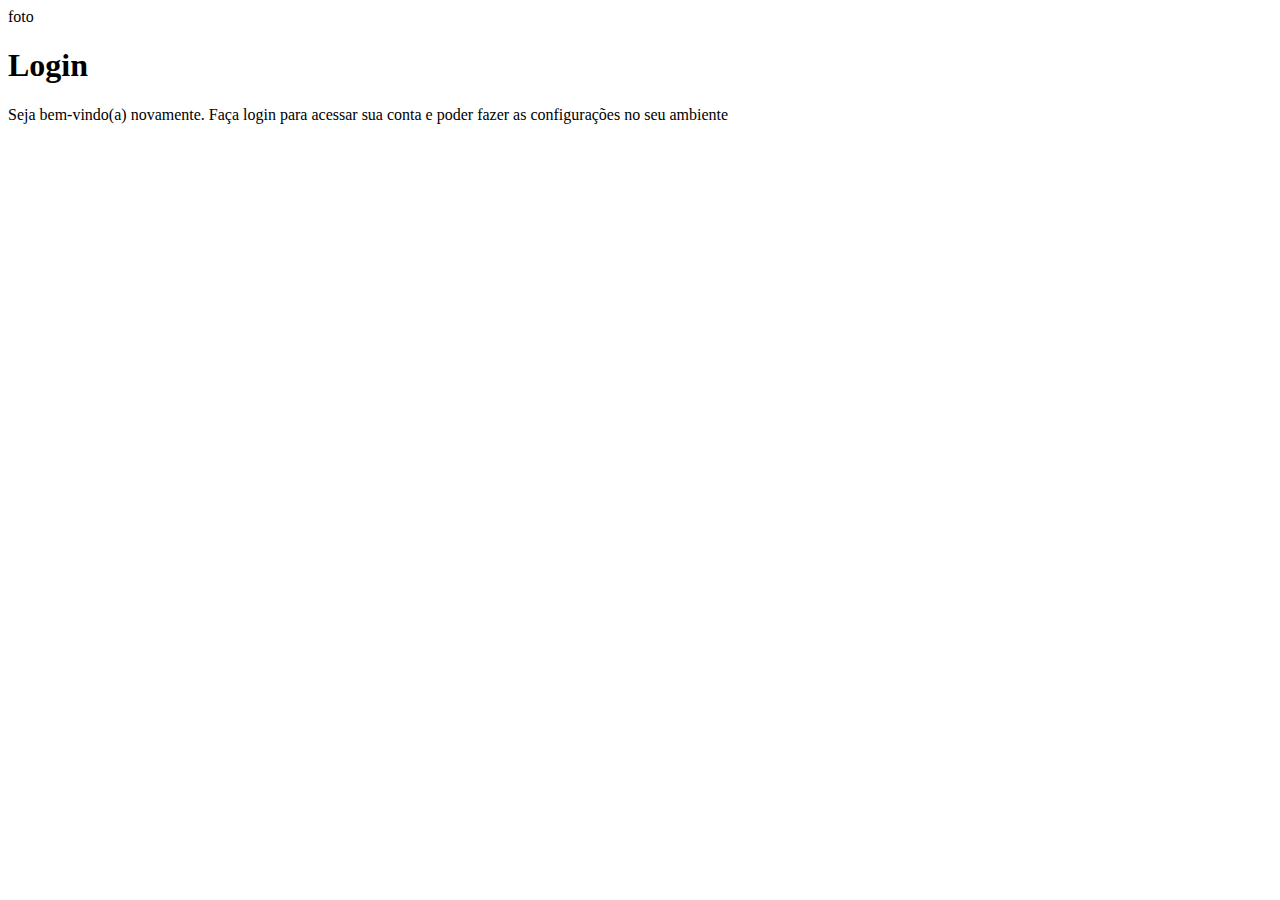
==== index.html @ b75f89b6 "criada estrutura para projeto login" ====
<!DOCTYPE html>
<html lang="pt-br">
<head>
    <meta charset="UTF-8">
    <meta http-equiv="X-UA-Compatible" content="IE=edge">
    <meta name="viewport" content="width=device-width, initial-scale=1.0">
    <title>Login</title>
    <link rel="stylesheet" href="estilos/style.css">
</head>
<body>
    <main>
        <section>
            <div id="login">
                foto
            </div>
            <div id="formulario">
                <h1>Login</h1>
                <p>Seja bem-vindo(a) novamente. Faça login para acessar sua conta e poder fazer as configurações no seu ambiente</p>
                <form action="login.php" method="post">
                    
                </form>
            </div>

        </section>
    </main>
    
</body>
</html>
---- estilos/style.css ----
@charset "UTF-8";

/*Paleta de cores

verde: #49a09d
lilás: #5f2c82

*/
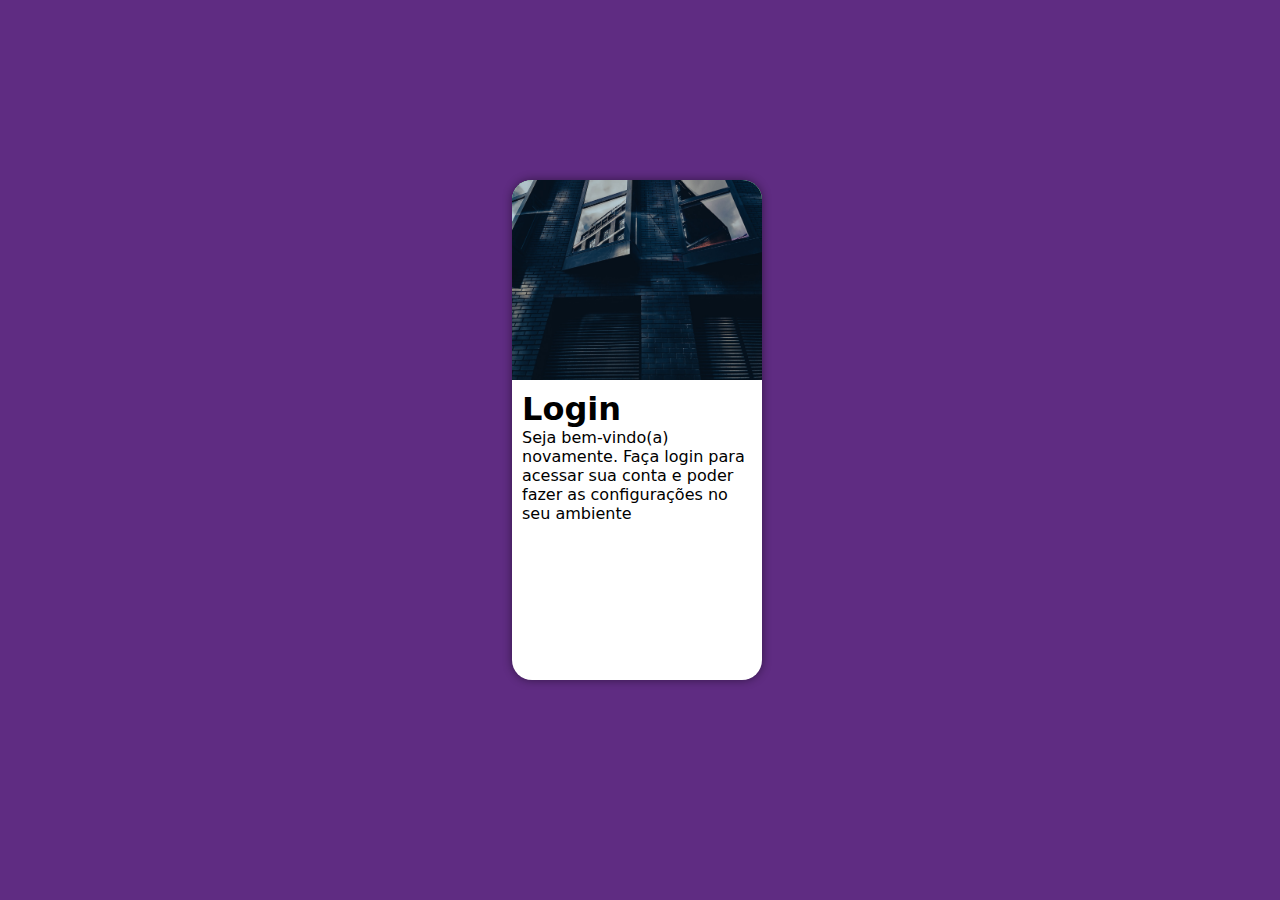
==== commit 95333e0f: "tela de login" ====
--- a/index.html
+++ b/index.html
@@ -9,9 +9,9 @@
 </head>
 <body>
     <main>
-        <section>
-            <div id="login">
-                foto
+        <section id="login">
+            <div id="imagem">
+                
             </div>
             <div id="formulario">
                 <h1>Login</h1>
--- a/estilos/style.css
+++ b/estilos/style.css
@@ -5,4 +5,49 @@
 verde: #49a09d
 lilás: #5f2c82
 
-*/+*/
+
+* {
+    font-family: system-ui, -apple-system, BlinkMacSystemFont, 'Segoe UI', Roboto, Oxygen, Ubuntu, Cantarell, 'Open Sans', 'Helvetica Neue', sans-serif;
+    padding: 0px;
+    margin: 0px;
+    box-sizing: border-box;
+}
+
+body, html {
+    background-color: #5f2c82;
+    height: 100vh;
+    width: 100vw;
+}
+
+main {
+    position: relative;
+    height: 100vh;
+    width: 100vw;
+}
+
+section#login {
+    position: absolute;
+    top: 20%;
+    left: 40%;
+    transform: (-50%, -50%);
+    overflow: hidden;
+
+    background-color: white;
+    width: 250px;
+    height: 500px;
+    border-radius: 20px;
+    box-shadow: 0px 0px 10px rgba(0, 0, 0, 0.459);
+}
+
+section#login > div#imagem {
+    background: #5fc282 url(../imagens/tela.jpg) no-repeat;
+    background-size: cover;
+    background-position: left bottom;
+    height: 200px;
+}
+
+section#login > div#formulario {
+    display: block;
+    padding: 10px;
+}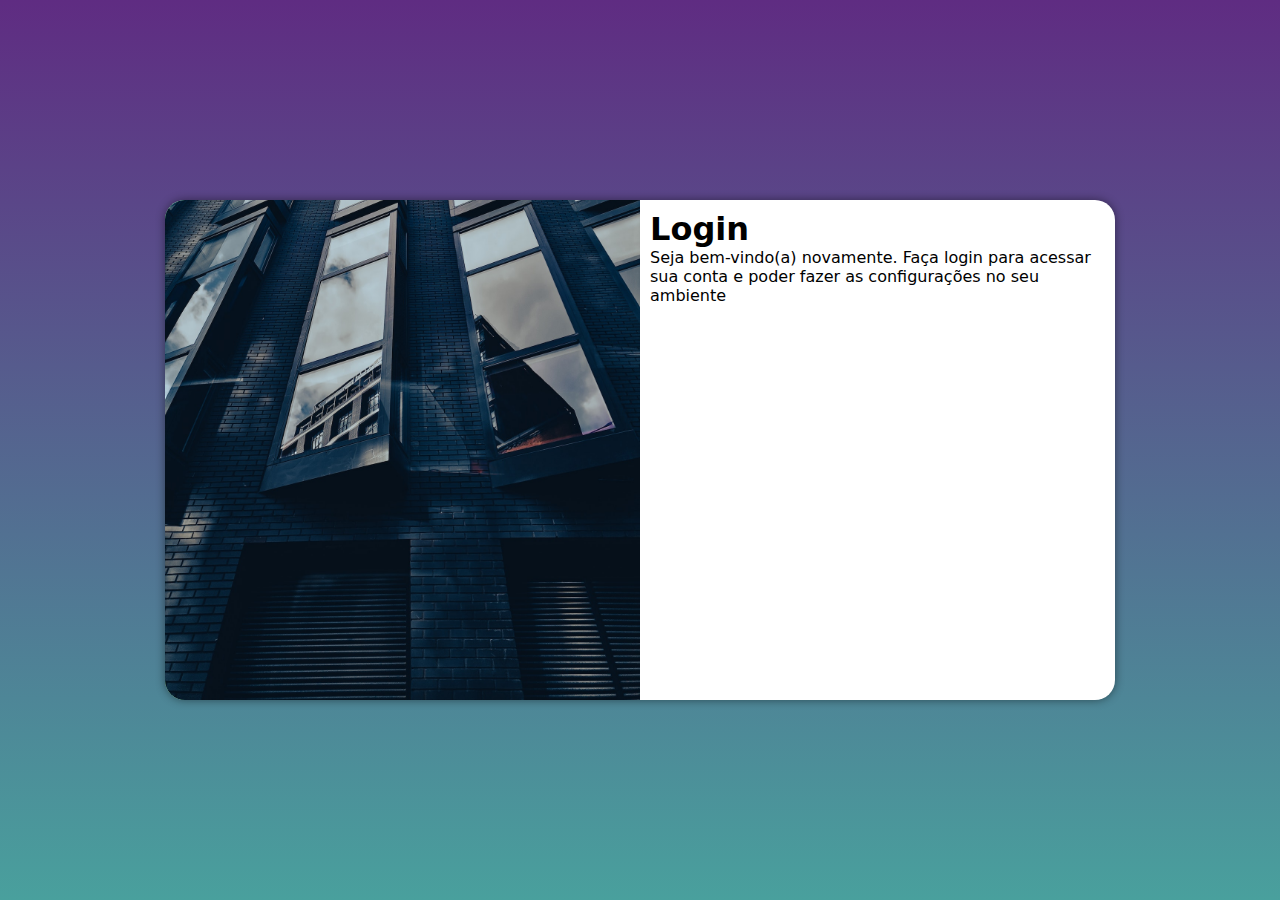
==== commit a27baa9b: "media query para outras telas" ====
--- a/index.html
+++ b/index.html
@@ -6,6 +6,7 @@
     <meta name="viewport" content="width=device-width, initial-scale=1.0">
     <title>Login</title>
     <link rel="stylesheet" href="estilos/style.css">
+    <link rel="stylesheet" href="estilos/media-query.css">
 </head>
 <body>
     <main>
--- a/estilos/style.css
+++ b/estilos/style.css
@@ -21,6 +21,7 @@
 }
 
 main {
+  
     position: relative;
     height: 100vh;
     width: 100vw;
@@ -28,9 +29,9 @@
 
 section#login {
     position: absolute;
-    top: 20%;
-    left: 40%;
-    transform: (-50%, -50%);
+    top: 50%;
+    left: 50%;
+    transform: translate(-50%, -50%);
     overflow: hidden;
 
     background-color: white;
@@ -38,6 +39,9 @@
     height: 500px;
     border-radius: 20px;
     box-shadow: 0px 0px 10px rgba(0, 0, 0, 0.459);
+
+    transition: width .3s, height .3s;/*configuraçao para transiçao entre as telas*/
+    transition-timing-function: ease;/*suaviza a transiçao*/
 }
 
 section#login > div#imagem {
--- a/estilos/media-query.css
+++ b/estilos/media-query.css
@@ -0,0 +1,63 @@
+@charset "UTF-8";
+
+/*Typical Device Breakpoints
+----------------------------
+Pequenas telas: até 600px
+Celular: de 600px até 768px
+Tablet: 768px até 992px
+Desktop: 992px até 1200px
+Grandes telas: acima de 1200px
+
+/*Paleta de cores
+
+verde: #49a09d
+lilás: #5f2c82
+
+/*Versao para tablets*/
+
+@media screen and (min-width: 768px) and (max-width: 992px) {
+/*Gradiente para a versao tablet*/
+    body {
+        background-image: linear-gradient(to top, #49a09d, #5f2c82);
+    }
+    section#login {
+        width: 90vw;
+    }
+
+    section#login > div#imagem {
+        float: left;
+        width: 30%;
+        height: 100%;
+    }
+
+    section#login > div#formulario {
+        float: right;
+        width: 70%;
+    }
+}
+
+/*Versao para Desktops*/
+
+
+
+@media screen and (min-width: 992px) {
+    /*Gradiente para a versao desktop*/
+    body {
+        background-image: linear-gradient(to top, #49a09d, #5f2c82);
+    }
+    
+    section#login {
+        width: 950px;
+    }
+
+    section#login > div#imagem {
+        float: left;
+        width: 50%;
+        height: 100%;
+    }
+
+    section#login > div#formulario {
+        float: right;
+        width: 50%;
+    }
+}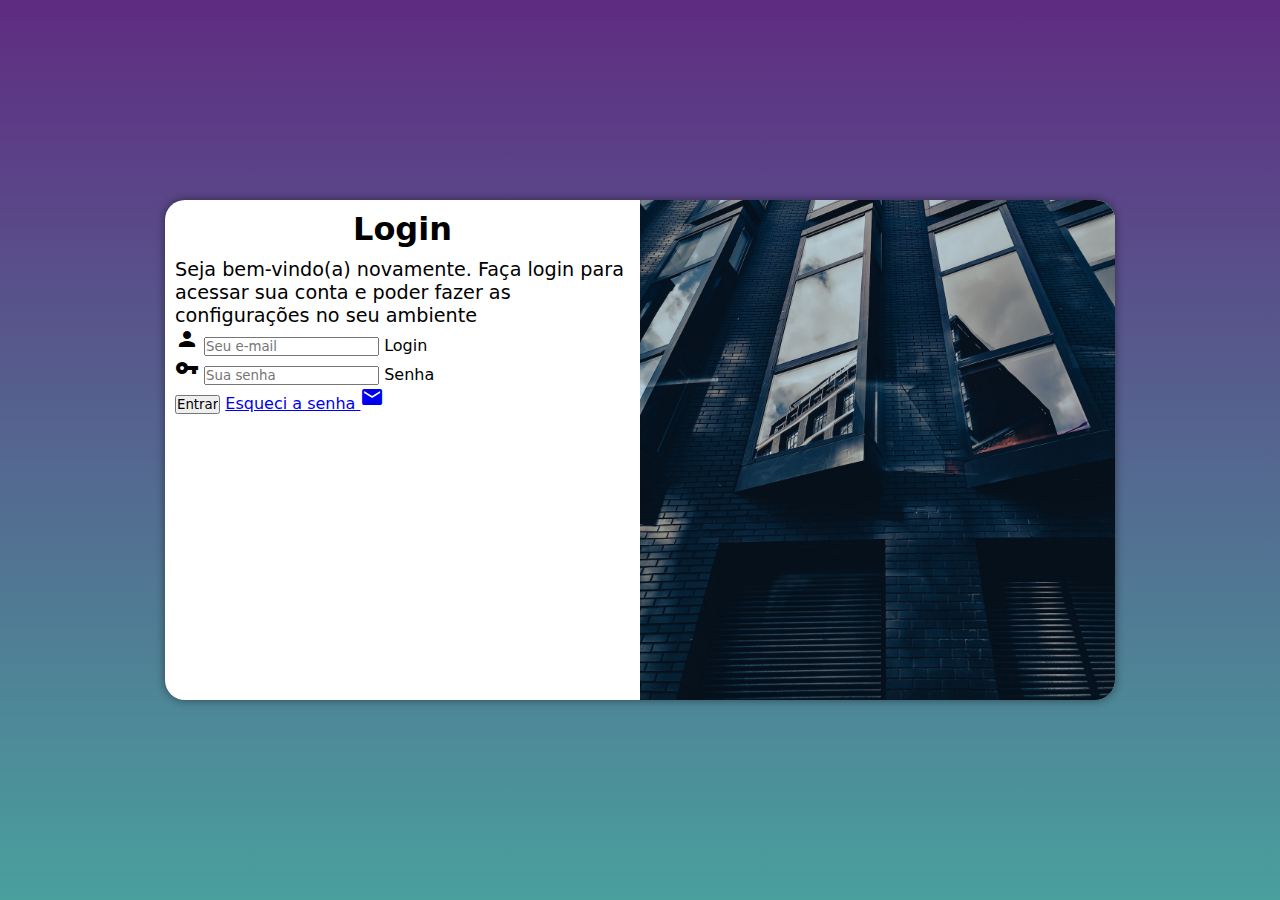
==== commit 6f0831dd: "montagem do formulario" ====
--- a/index.html
+++ b/index.html
@@ -5,10 +5,12 @@
     <meta http-equiv="X-UA-Compatible" content="IE=edge">
     <meta name="viewport" content="width=device-width, initial-scale=1.0">
     <title>Login</title>
+    <link href="https://fonts.googleapis.com/icon?family=Material+Icons" rel="stylesheet">
     <link rel="stylesheet" href="estilos/style.css">
     <link rel="stylesheet" href="estilos/media-query.css">
 </head>
 <body>
+    
     <main>
         <section id="login">
             <div id="imagem">
@@ -17,7 +19,23 @@
             <div id="formulario">
                 <h1>Login</h1>
                 <p>Seja bem-vindo(a) novamente. Faça login para acessar sua conta e poder fazer as configurações no seu ambiente</p>
-                <form action="login.php" method="post">
+                <form action="login.php" method="post" autocomplete="on">
+                    <div class="campo">
+                        <span class="material-icons">
+                            person
+                        </span>
+                        <input type="email" name="login" id="ilogin" placeholder="Seu e-mail" autocomplete="email" required maxlength="30">
+                        <label for="ilogin" >Login</label>
+                    </div>
+                    <div class="campo">
+                        <span class="material-icons">
+                            vpn_key
+                            </span>
+                        <input type="password" name="senha" id="isenha" placeholder="Sua senha" autocomplete="current-password" required minlength="8" maxlength="20">
+                        <label for="isenha" >Senha</label>
+                    </div>
+                    <input type="submit" value="Entrar">
+                    <a href="esqueci.html">Esqueci a senha <i class="material-icons">mail</i></a>
                     
                 </form>
             </div>
--- a/estilos/style.css
+++ b/estilos/style.css
@@ -54,4 +54,13 @@
 section#login > div#formulario {
     display: block;
     padding: 10px;
+}
+
+div#formulario > h1 {
+    text-align: center;
+    margin-bottom: 10px;
+}
+
+div#formulario > p {
+    font-size: 0.8em;
 }--- a/estilos/media-query.css
+++ b/estilos/media-query.css
@@ -51,13 +51,21 @@
     }
 
     section#login > div#imagem {
-        float: left;
+        float: right;
         width: 50%;
         height: 100%;
     }
 
     section#login > div#formulario {
-        float: right;
+        float: left;
         width: 50%;
     }
+
+    div#formulario > h1 {
+        font-size: 2em;
+    }
+
+    div#formulario > p {
+        font-size: 1.2em;
+    }
 }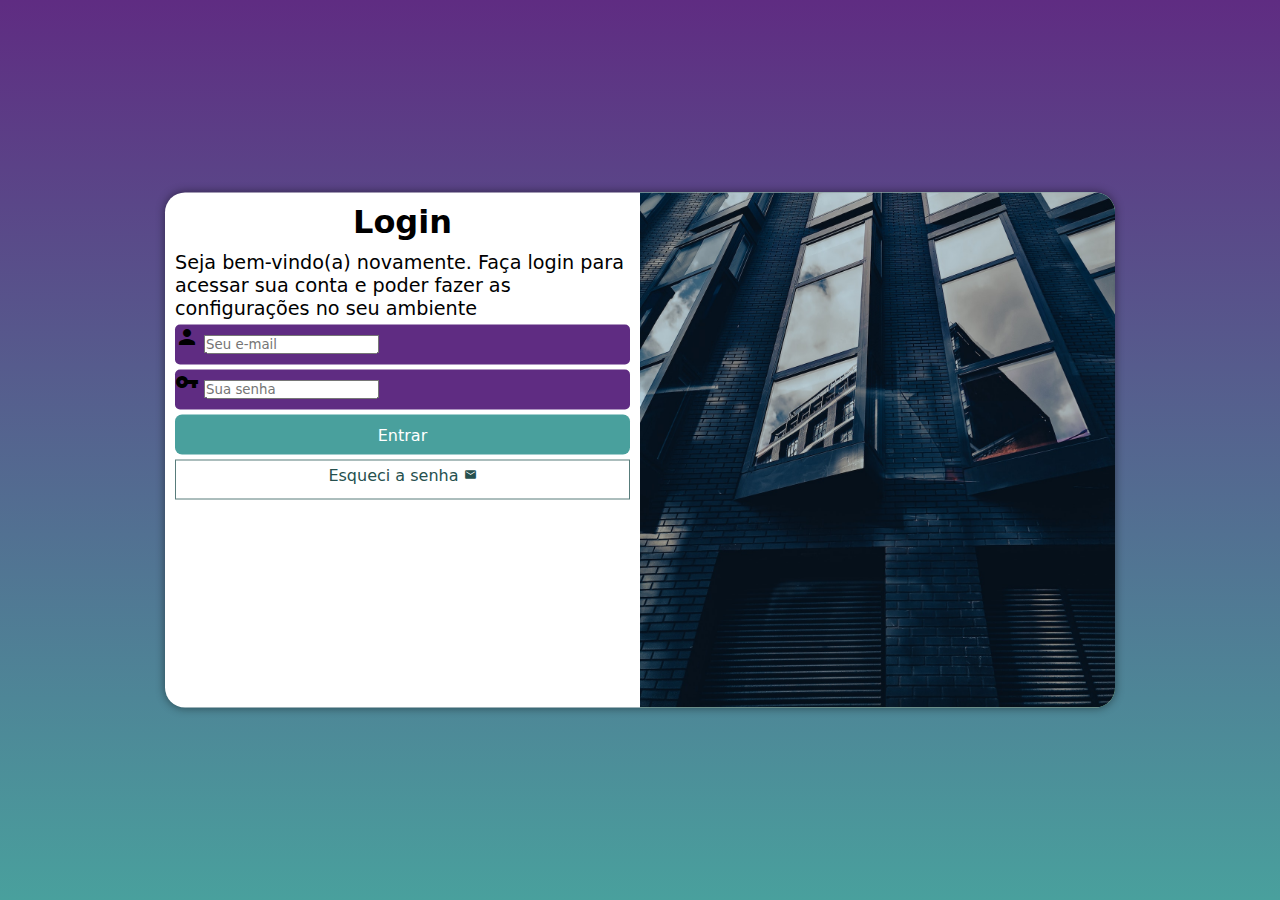
==== commit 6f69c81e: "configuraçoes css tela de login" ====
--- a/index.html
+++ b/index.html
@@ -35,7 +35,7 @@
                         <label for="isenha" >Senha</label>
                     </div>
                     <input type="submit" value="Entrar">
-                    <a href="esqueci.html">Esqueci a senha <i class="material-icons">mail</i></a>
+                    <a href="esqueci.html" class="botao">Esqueci a senha <i class="material-icons">mail</i></a>
                     
                 </form>
             </div>
--- a/estilos/style.css
+++ b/estilos/style.css
@@ -36,7 +36,7 @@
 
     background-color: white;
     width: 250px;
-    height: 500px;
+    height: 515px;
     border-radius: 20px;
     box-shadow: 0px 0px 10px rgba(0, 0, 0, 0.459);
 
@@ -63,4 +63,56 @@
 
 div#formulario > p {
     font-size: 0.8em;
+}
+
+form > div.campo {
+    background-color: #5f2c82;
+    display: block;
+    width: 100%;
+    height: 40px;
+    border-radius: 5px;
+    margin: 5px 0px;
+}
+
+div.campo > label {
+    display: none;
+}
+
+form > input[type=submit] {
+    display: block;
+    font-size: 1em;
+    width: 100%;
+    height: 40px;
+    background-color: #49a09d;
+    color: white;
+    border: none;
+    border-radius: 7px;
+    cursor: pointer;
+}
+
+form > input[type=submit]:hover {
+    background-color: #315f5e;
+}
+
+form > a.botao:hover {
+    background-color: #49a09d;
+}
+
+form > a.botao > i {
+    font-size: 0.8em;
+}
+
+form > a.botao {
+    display: block;
+    text-align: center;
+    font-size: 1em;
+    width: 100%;
+    height: 40px;
+    padding-top: 5px;
+    margin-top: 5px;
+    background-color: white;
+    color: #26504e;
+    border: 1px solid #587c7b;
+    text-decoration: none;
+
 }